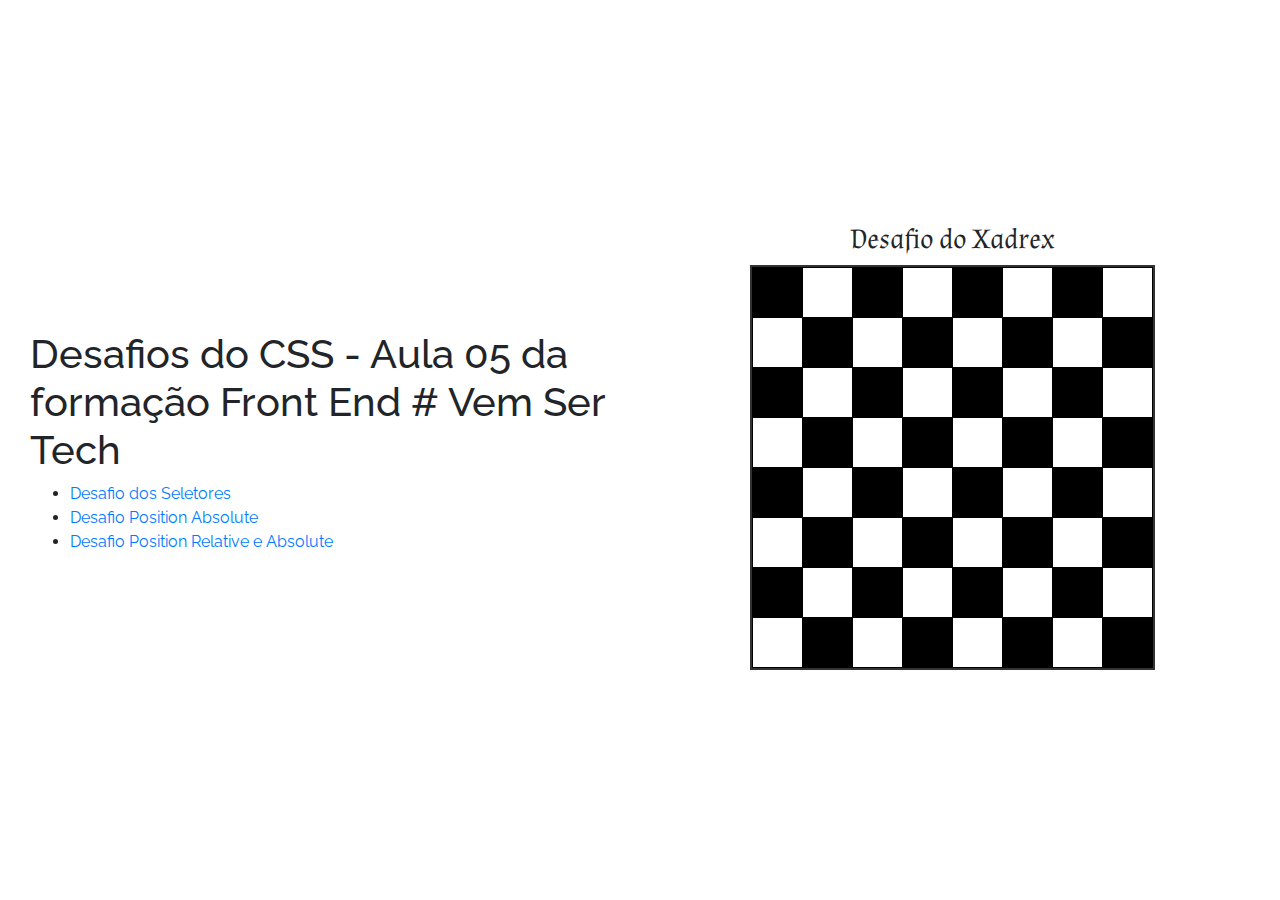
==== index.html @ 80dae137 "Corrindo problema" ====
<!DOCTYPE html>
<html lang="pt-br">

<!DOCTYPE html>
<html lang="pt-br">
<head>
    <meta charset="UTF-8">
    <meta name="viewport" content="width=device-width, initial-scale=1.0">
    <title>Hugo Hendrix - Desafios CSS - Aula 5 da formação Front end, Ada Tech & iFood</title>
    <meta name="description" content="Desafios referentes à quinta aula do módulo Front end estático da formação da Ada Tech.">
    <meta name="keywords" content="Hugo Hendrix, background profissional, background pessoal, expectativas para o curso, desenvolvimento Front-End, LinkedIn, Ada Tech, iFood">
    <meta name="author" content="Hugo Hendrix">
    <link rel="shortcut icon" href="./assets/ico-ada-tech.png" type="image/x-icon">
    
    <!-- Bootstrap CSS -->
    <link rel="stylesheet" href="https://maxcdn.bootstrapcdn.com/bootstrap/4.5.2/css/bootstrap.min.css">
    
    <!-- Estilos personalizados -->
    <link rel="stylesheet" href="desafio01.css">
    
    <!-- Font Awesome -->
    <link rel="stylesheet" href="https://cdnjs.cloudflare.com/ajax/libs/font-awesome/5.15.1/css/all.min.css">
    
    <!-- Google Fonts -->
    <link rel="preconnect" href="https://fonts.googleapis.com">
    <link rel="preconnect" href="https://fonts.gstatic.com" crossorigin>
    <link href="https://fonts.googleapis.com/css2?family=Almendra&family=Raleway:wght@300;400;500;700&display=swap" rel="stylesheet">
</head>



<body class="container-fluid">
<main class="container-chess">
    <div class="container">
      <h1 >Desafios do CSS - Aula 05 da formação Front End # Vem Ser Tech</h1>
        <nav><ul>
      <li><a href="desafio02.html">Desafio dos Seletores </a></li>
      <li><a href="desafio03.html">Desafio Position Absolute</a></li>
      <li><a href="desafio04.html">Desafio Position Relative e Absolute</a></li>
        </ul></nav>
    </div>
    <section class="container-fluid text-center">
        <h3 class="chess-title">Desafio do Xadrex</h3>
        <div class="chessboard">
            <table>
              <tbody>
                <tr>
                  <td></td>
                  <td></td>
                  <td></td>
                  <td></td>
                  <td></td>
                  <td></td>
                  <td></td>
                  <td></td>
                </tr>
                <tr>
                  <td></td>
                  <td></td>
                  <td></td>
                  <td></td>
                  <td></td>
                  <td></td>
                  <td></td>
                  <td></td>
                </tr>
                <tr>
                  <td></td>
                  <td></td>
                  <td></td>
                  <td></td>
                  <td></td>
                  <td></td>
                  <td></td>
                  <td></td>
                </tr>
                <tr>
                  <td></td>
                  <td></td>
                  <td></td>
                  <td></td>
                  <td></td>
                  <td></td>
                  <td></td>
                  <td></td>
                </tr>
                <tr>
                  <td></td>
                  <td></td>
                  <td></td>
                  <td></td>
                  <td></td>
                  <td></td>
                  <td></td>
                  <td></td>
                </tr>
                <tr>
                  <td></td>
                  <td></td>
                  <td></td>
                  <td></td>
                  <td></td>
                  <td></td>
                  <td></td>
                  <td></td>
                </tr>
                <tr>
                  <td></td>
                  <td></td>
                  <td></td>
                  <td></td>
                  <td></td>
                  <td></td>
                  <td></td>
                  <td></td>
                </tr>
                <tr>
                  <td></td>
                  <td></td>
                  <td></td>
                  <td></td>
                  <td></td>
                  <td></td>
                  <td></td>
                  <td></td>
                </tr>
              </tbody>
            </table>
          </div>

    </section>
   
 
    


</main>

</body>

</html>
---- desafio01.css ----
:root {
    --fonte-padrao:'Raleway', sans-serif; 
    --fonte-chess: 'Almendra', serif;
}

body {
    font-family: var(--fonte-padrao);
}

.chess-title {
    font-family: var(--fonte-chess);
}

.container-chess {
    display: flex;
    justify-content: center;
    align-items: center;
    height: 100vh;
    margin: 0;
}

.chessboard {
    border: 2px solid #333;
    display: inline-block;
}

table {
    border-collapse: collapse;
}

td {
    width: 50px;
    height: 50px;
    text-align: center;
    border: 1px solid #000;
}

tr:nth-child(odd) td:nth-child(odd) {
    background-color: #000;
}

tr:nth-child(even) td:nth-child(even) {
    background-color: #000;
}
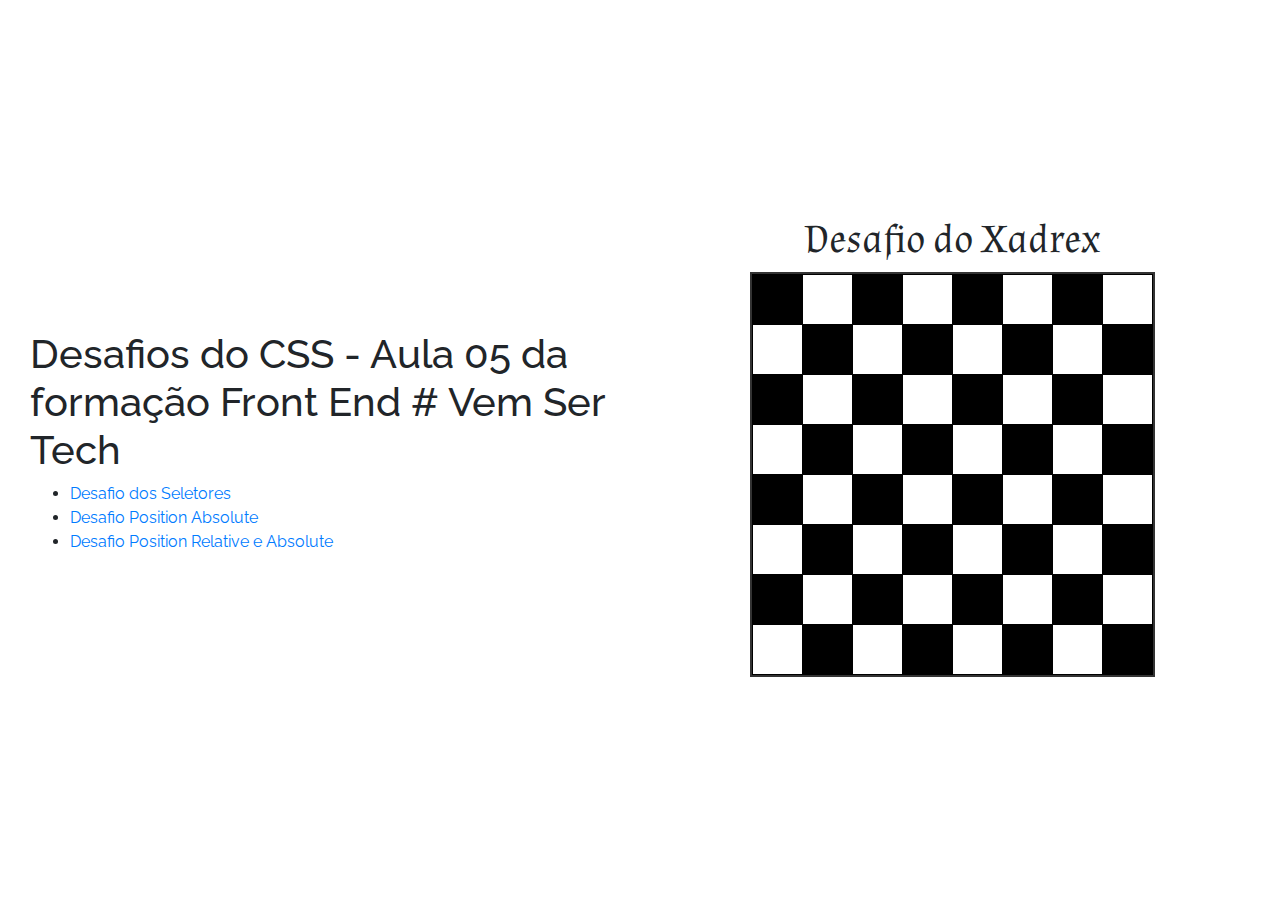
==== commit 78016211: "Ajustes no layout" ====
--- a/index.html
+++ b/index.html
@@ -40,7 +40,7 @@
         </ul></nav>
     </div>
     <section class="container-fluid text-center">
-        <h3 class="chess-title">Desafio do Xadrex</h3>
+        <h1 class="chess-title">Desafio do Xadrex</h1>
         <div class="chessboard">
             <table>
               <tbody>
